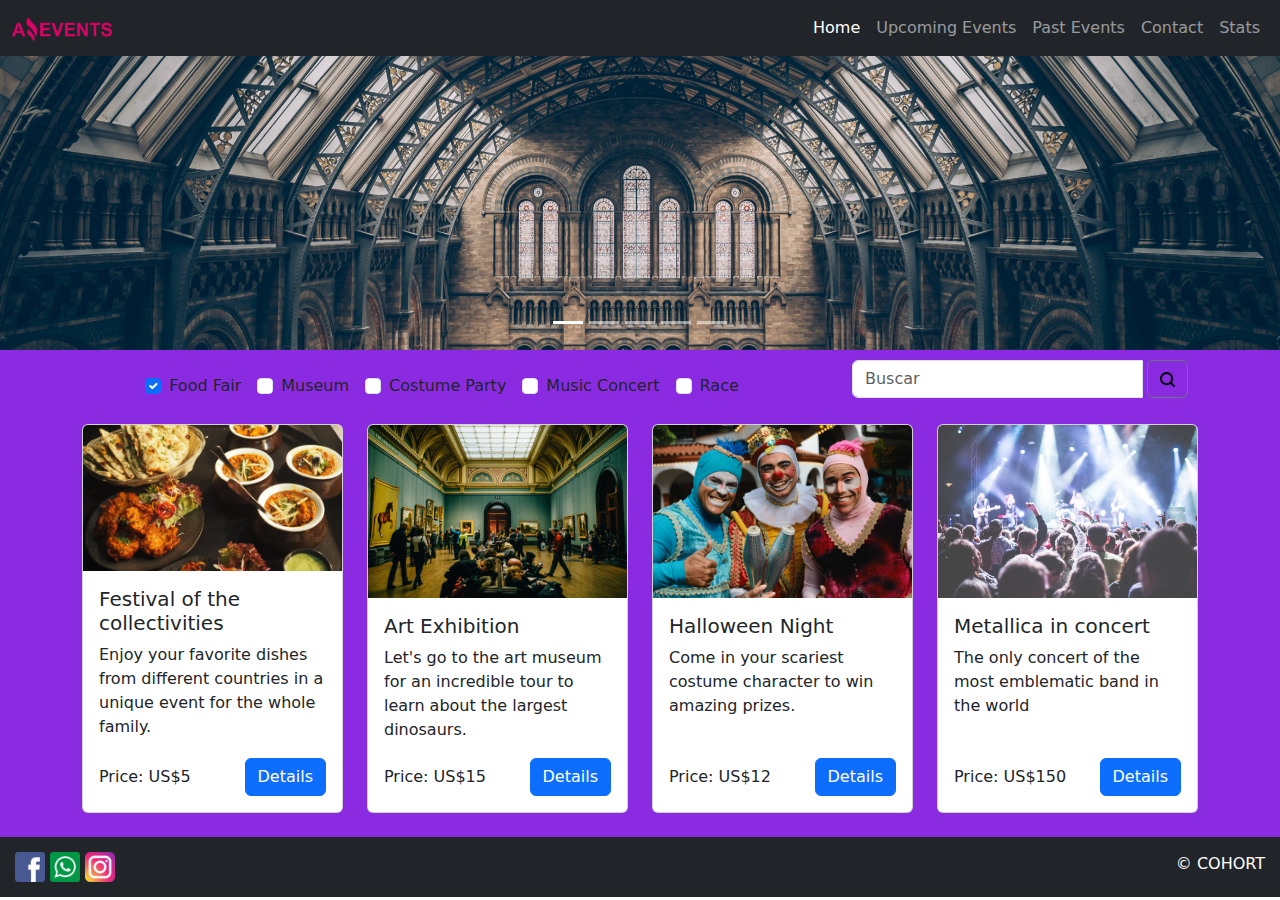
==== Index.html @ 70eadaec "Agregue mi archivo" ====
<!DOCTYPE html>
<html lang="en">

<head>
    <meta charset="UTF-8">
    <meta name="viewport" content="width=device-width, initial-scale=1.0">
    <title>Home</title>
    <link rel="icon" href="./Amazing-Img/favicon.png">
    <link href="https://cdn.jsdelivr.net/npm/bootstrap@5.3.3/dist/css/bootstrap.min.css" rel="stylesheet"
        integrity="sha384-QWTKZyjpPEjISv5WaRU9OFeRpok6YctnYmDr5pNlyT2bRjXh0JMhjY6hW+ALEwIH" crossorigin="anonymous">
    <link rel="stylesheet" href="./style.css">

</head>

<body>

    <header>
        <nav class="navbar navbar-expand-lg navbar-dark bg-dark fixed-top">
            <div class="container-fluid">
                <a class="navbar-brand" href="#"><img id="logo" src="./Amazing-Img/amazing_brand.png" alt="logo"></a>
                <button class="navbar-toggler" type="button" data-bs-toggle="collapse" data-bs-target="#navbarNav"
                    aria-controls="navbarNav" aria-expanded="false" aria-label="Toggle navigation">
                    <span class="navbar-toggler-icon"></span>
                </button>
                <div class="collapse navbar-collapse" id="navbarNav">
                    <ul class="navbar-nav ms-auto">
                        <li class="nav-item">
                            <a class="nav-link active" aria-current="page" href="#">Home</a>
                        </li>
                        <li class="nav-item">
                            <a class="nav-link" href="./UpcomingEvents.html">Upcoming Events</a>
                        </li>
                        <li class="nav-item">
                            <a class="nav-link" href="./PastEvents.html">Past Events</a>
                        </li>
                        <li class="nav-item">
                            <a class="nav-link" href="./Contact.html">Contact</a>
                        </li>
                        <li class="nav-item">
                            <a class="nav-link" href="./Stats.html">Stats</a>
                        </li>
                    </ul>
                </div>
            </div>
        </nav>
    </header>

    <main>

        <div id="carouselExampleSlidesOnly" class="carousel slide" data-bs-ride="carousel">
            <div class="carousel-indicators">
                <button type="button" data-bs-target="#carouselExampleIndicators" data-bs-slide-to="0" class="active"
                    aria-current="true" aria-label="Slide 1"></button>
                <button type="button" data-bs-target="#carouselExampleIndicators" data-bs-slide-to="1"
                    aria-label="Slide 2"></button>
                <button type="button" data-bs-target="#carouselExampleIndicators" data-bs-slide-to="2"
                    aria-label="Slide 3"></button>
                <button type="button" data-bs-target="#carouselExampleIndicators" data-bs-slide-to="3"
                    aria-label="Slide 4"></button>
                <button type="button" data-bs-target="#carouselExampleIndicators" data-bs-slide-to="4"
                    aria-label="Slide 5"></button>
            </div>
            <div class="carousel-inner">
                <div class="carousel-item active">
                    <img id="ban1" src="./Amazing-Img/optional_banner_3.jpg" class="d-block w-100 " alt="...">
                </div>
                <div class="carousel-item">
                    <img id="ban2" src="./Amazing-Img/optional_banner_5.jpg" class="d-block w-100 " alt="...">
                </div>
                <div class="carousel-item">
                    <img id="ban3" src="./Amazing-Img/optional_banner_2.jpg" class="d-block w-100 " alt="...">
                </div>
                <div class="carousel-item">
                    <img id="ban4" src="./Amazing-Img/optional_banner_4.jpg" class="d-block w-100 " alt="...">
                </div>
                <div class="carousel-item">
                    <img id="ban5" src="./Amazing-Img/optional_banner_1.jpg" class="d-block w-100 " alt="...">
                </div>
            </div>
        </div>

        <div class="container">
            <div class="row align-items-center">
                <div class="col-lg-8">
                    <div class="checks d-flex justify-content-center flex-wrap">
                        <div class="form-check form-check-inline">
                            <input class="form-check-input" type="checkbox" value="" id="flexCheckChecked" checked>
                            <label class="form-check-label" for="flexCheckChecked">
                                Food Fair
                            </label>
                        </div>
                        <div class="form-check form-check-inline">
                            <input class="form-check-input" type="checkbox" value="" id="flexCheckDefault">
                            <label class="form-check-label" for="flexCheckDefault">
                                Museum
                            </label>
                        </div>
                        <div class="form-check form-check-inline">
                            <input class="form-check-input" type="checkbox" value="">
                            <label class="form-check-label" for="flexCheckDefault">
                                Costume Party
                            </label>
                        </div>
                        <div class="form-check form-check-inline">
                            <input class="form-check-input" type="checkbox" value="" >
                            <label class="form-check-label" for="flexCheckDefault">
                                Music Concert
                            </label>
                        </div>
                        <div class="form-check form-check-inline">
                            <input class="form-check-input" type="checkbox" value="" >
                            <label class="form-check-label" for="flexCheckDefault">
                                Race
                            </label>
                        </div>
                    </div>
                </div>

                <div class="col-lg-4">
                    <div class="barbusqueda input-group mb-3">
                        <input type="text" class="form-control" placeholder="Buscar" aria-label="Buscar">
                        <div class="input-group-append">
                            <button class="btn btn-outline-secondary" type="button">
                                <img id="imgbusqueda" src="./Amazing-Img/busqueda.png" alt="Buscar" class="img-fluid">
                            </button>
                        </div>
                    </div>
                </div>

            </div>
        </div>






        <div class="container">
            <div class="row justify-content-center">
                <div class="col-lg-3 col-md-6 mb-4">
                    <div class="etiqueta1 card-group h-100">
                        <div class="card">
                            <img src="./Amazing-Img/food_fair.jpg" class="card-img-top" alt="...">
                            <div class="card-body d-flex flex-column">
                                <h5 class="card-title">Festival of the collectivities</h5>
                                <p class="card-text flex-grow-1">Enjoy your favorite dishes from different countries in a unique
                                    event for the whole family.</p>
                                <div class="d-flex justify-content-between align-items-center">
                                    <span>Price: US$5</span>
                                    <a href="./Details.html" class="btn btn-primary">Details</a>
                                </div>
                            </div>
                        </div>
                    </div>
                </div>

                <div class="col-lg-3 col-md-6 mb-4">
                    <div class="etiqueta1 card-group h-100">
                        <div class="card">
                            <img src="./Amazing-Img/outing_to_the_museum.jpg" class="card-img-top" alt="...">
                            <div class="card-body d-flex flex-column">
                                <h5 class="card-title">Art Exhibition</h5>
                                <p class="card-text flex-grow-1">Let's go to the art museum for an incredible tour to learn about
                                    the largest dinosaurs.</p>
                                <div class="d-flex justify-content-between align-items-center">
                                    <span>Price: US$15</span>
                                    <a href="./Details.html" class="btn btn-primary">Details</a>
                                </div>
                            </div>
                        </div>
                    </div>
                </div>

                <div class="col-lg-3 col-md-6 mb-4">
                    <div class="etiqueta1 card-group h-100">
                        <div class="card">
                            <img src="./Amazing-Img/costume_party.jpg" class="card-img-top" alt="...">
                            <div class="card-body d-flex flex-column">
                                <h5 class="card-title">Halloween Night</h5>
                                <p class="card-text flex-grow-1">Come in your scariest costume character to win amazing prizes.</p>
                                <div class="d-flex justify-content-between align-items-center">
                                    <span>Price: US$12</span>
                                    <a href="./Details.html" class="btn btn-primary">Details</a>
                                </div>
                            </div>
                        </div>
                    </div>
                </div>

                <div class="col-lg-3 col-md-6 mb-4">
                    <div class="etiqueta1 card-group h-100">
                        <div class="card">
                            <img src="./Amazing-Img/music_concert.jpg" class="card-img-top" alt="...">
                            <div class="card-body d-flex flex-column">
                                <h5 class="card-title">Metallica in concert</h5>
                                <p class="card-text flex-grow-1">The only concert of the most emblematic band in the world</p>
                                <div class="d-flex justify-content-between align-items-center">
                                    <span>Price: US$150</span>
                                    <a href="./Details.html" class="btn btn-primary">Details</a>
                                </div>
                            </div>
                        </div>
                    </div>
                </div>

            </div>
        </div>





    </main>

    <footer class="bg-dark">
        <div class="foot d-flex align-items-center justify-content-between text-white">
            <div>
                <a href="https://www.facebook.com"><img id="face" src="./Amazing-Img/facebook.png" alt=""></a>
                <a href="https://www.whatsapp.com"><img id="wats" src="./Amazing-Img/whatsapp.png" alt=""></a>
                <a href="https://www.instagram.com"><img id="insta" src="./Amazing-Img/instagram.png" alt=""></a>
            </div>
            <div class="cohort">
                <p class="text-center">&copy; COHORT</p>
            </div>
            
        </div>
    </footer>
    


    <script src="https://cdn.jsdelivr.net/npm/bootstrap@5.3.3/dist/js/bootstrap.bundle.min.js"
        integrity="sha384-YvpcrYf0tY3lHB60NNkmXc5s9fDVZLESaAA55NDzOxhy9GkcIdslK1eN7N6jIeHz"
        crossorigin="anonymous"></script>
</body>

</html>
---- style.css ----
*{
    margin: 0;
    padding: 0;
    box-sizing: border-box;
}


#logo{
    width: 100px;
}


#ban1{
    object-fit: cover;
height: 350px;
}

#ban2{
    object-fit: cover;
    height: 350px;
}

#ban3{
    object-fit: cover;
    height: 350px;
}

#ban4{
    object-fit: cover;
    height: 350px;
}

#ban5{
    object-fit: cover;
    height: 350px; 
}

.barbusqueda{
    padding: 10px;
    gap: 5px;
}

#imgbusqueda{
    height: 15px;
}




main{
    background-color: blueviolet;
    
}

#face{
    height: 30px;
}

#wats{
    height: 30px;
}

#insta{
    height: 30px;
}

.cohort{
    height: 30px;
}

.foot{
    height: 60px;
    margin: 0 15px 0 15px;
}


.formcontact{
    
    width: 550px;
    margin: 10px;
}


#details1{
    object-fit: cover;
}

.target{
    width: 80vw;
}

.details{
    height: 90vh;
    padding: 50px 0 100px 0;
}
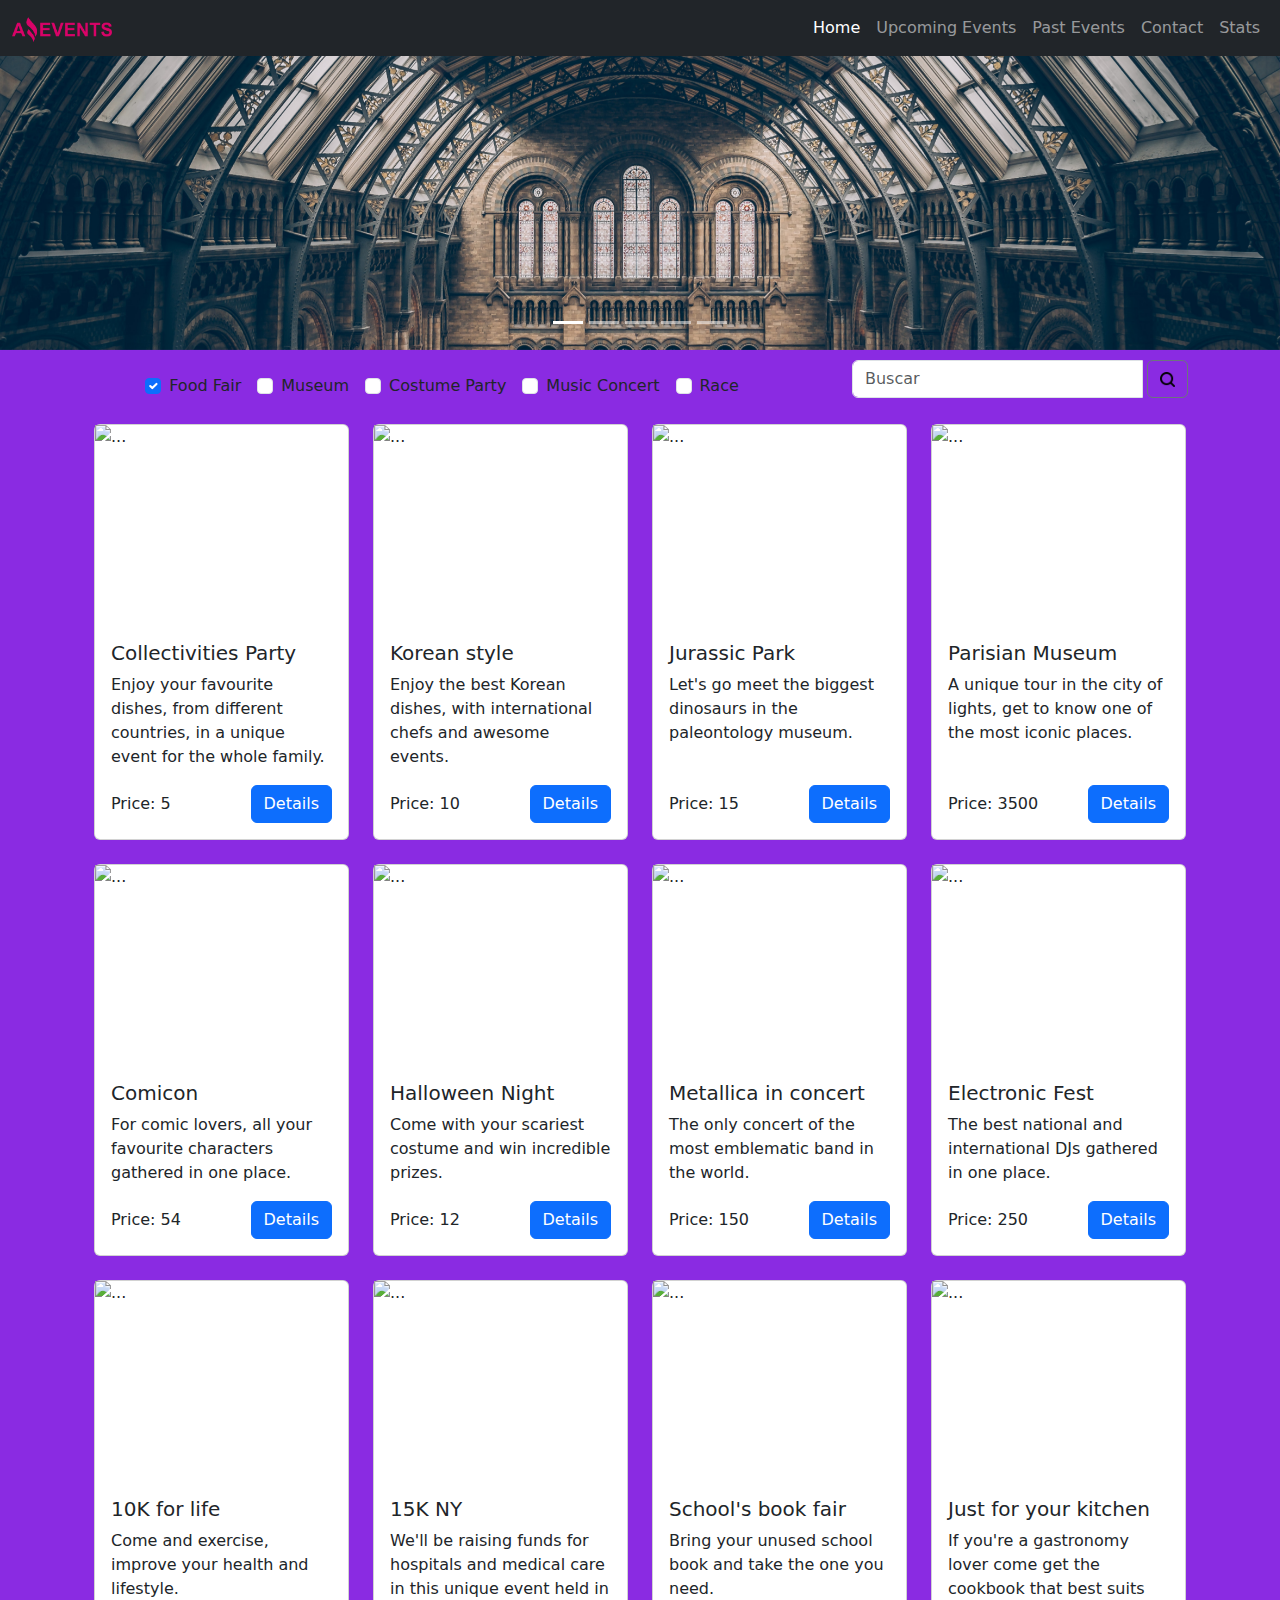
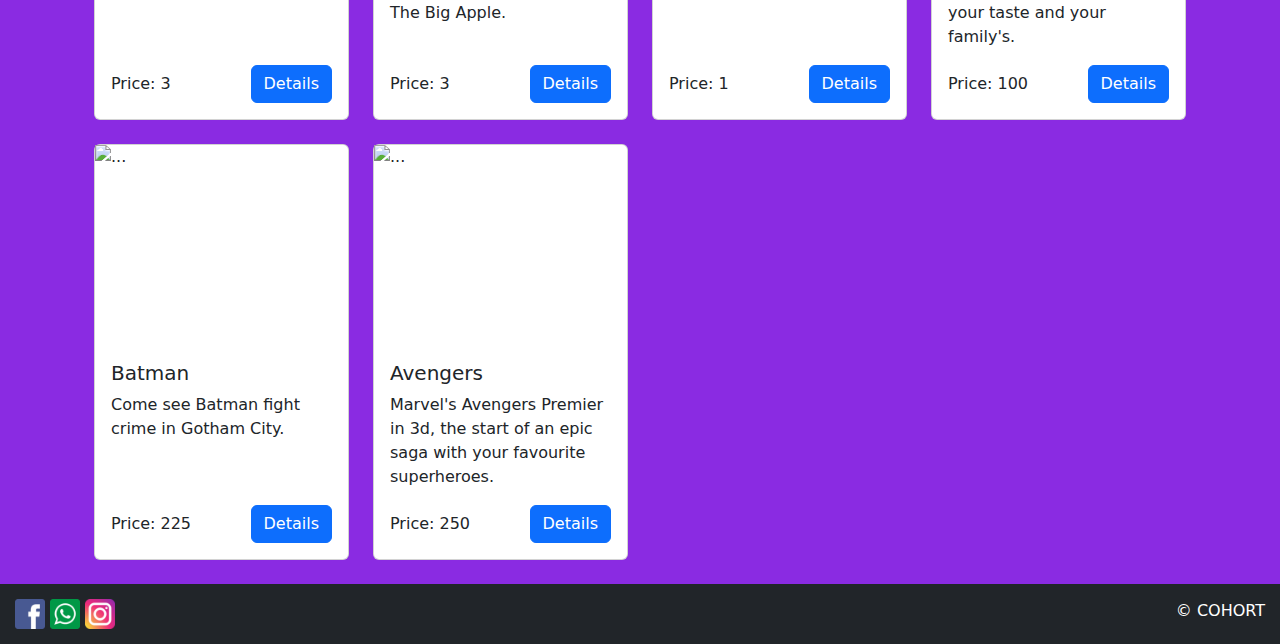
==== commit c72aa0ca: "Sprint2" ====
--- a/Index.html
+++ b/Index.html
@@ -102,13 +102,13 @@
                             </label>
                         </div>
                         <div class="form-check form-check-inline">
-                            <input class="form-check-input" type="checkbox" value="" >
+                            <input class="form-check-input" type="checkbox" value="">
                             <label class="form-check-label" for="flexCheckDefault">
                                 Music Concert
                             </label>
                         </div>
                         <div class="form-check form-check-inline">
-                            <input class="form-check-input" type="checkbox" value="" >
+                            <input class="form-check-input" type="checkbox" value="">
                             <label class="form-check-label" for="flexCheckDefault">
                                 Race
                             </label>
@@ -137,71 +137,13 @@
 
         <div class="container">
             <div class="row justify-content-center">
-                <div class="col-lg-3 col-md-6 mb-4">
-                    <div class="etiqueta1 card-group h-100">
-                        <div class="card">
-                            <img src="./Amazing-Img/food_fair.jpg" class="card-img-top" alt="...">
-                            <div class="card-body d-flex flex-column">
-                                <h5 class="card-title">Festival of the collectivities</h5>
-                                <p class="card-text flex-grow-1">Enjoy your favorite dishes from different countries in a unique
-                                    event for the whole family.</p>
-                                <div class="d-flex justify-content-between align-items-center">
-                                    <span>Price: US$5</span>
-                                    <a href="./Details.html" class="btn btn-primary">Details</a>
-                                </div>
-                            </div>
-                        </div>
-                    </div>
+
+
+                <div id="card1" class="row">
+                    
                 </div>
 
-                <div class="col-lg-3 col-md-6 mb-4">
-                    <div class="etiqueta1 card-group h-100">
-                        <div class="card">
-                            <img src="./Amazing-Img/outing_to_the_museum.jpg" class="card-img-top" alt="...">
-                            <div class="card-body d-flex flex-column">
-                                <h5 class="card-title">Art Exhibition</h5>
-                                <p class="card-text flex-grow-1">Let's go to the art museum for an incredible tour to learn about
-                                    the largest dinosaurs.</p>
-                                <div class="d-flex justify-content-between align-items-center">
-                                    <span>Price: US$15</span>
-                                    <a href="./Details.html" class="btn btn-primary">Details</a>
-                                </div>
-                            </div>
-                        </div>
-                    </div>
-                </div>
-
-                <div class="col-lg-3 col-md-6 mb-4">
-                    <div class="etiqueta1 card-group h-100">
-                        <div class="card">
-                            <img src="./Amazing-Img/costume_party.jpg" class="card-img-top" alt="...">
-                            <div class="card-body d-flex flex-column">
-                                <h5 class="card-title">Halloween Night</h5>
-                                <p class="card-text flex-grow-1">Come in your scariest costume character to win amazing prizes.</p>
-                                <div class="d-flex justify-content-between align-items-center">
-                                    <span>Price: US$12</span>
-                                    <a href="./Details.html" class="btn btn-primary">Details</a>
-                                </div>
-                            </div>
-                        </div>
-                    </div>
-                </div>
-
-                <div class="col-lg-3 col-md-6 mb-4">
-                    <div class="etiqueta1 card-group h-100">
-                        <div class="card">
-                            <img src="./Amazing-Img/music_concert.jpg" class="card-img-top" alt="...">
-                            <div class="card-body d-flex flex-column">
-                                <h5 class="card-title">Metallica in concert</h5>
-                                <p class="card-text flex-grow-1">The only concert of the most emblematic band in the world</p>
-                                <div class="d-flex justify-content-between align-items-center">
-                                    <span>Price: US$150</span>
-                                    <a href="./Details.html" class="btn btn-primary">Details</a>
-                                </div>
-                            </div>
-                        </div>
-                    </div>
-                </div>
+               
 
             </div>
         </div>
@@ -222,11 +164,11 @@
             <div class="cohort">
                 <p class="text-center">&copy; COHORT</p>
             </div>
-            
+
         </div>
     </footer>
-    
 
+    <script src="./main.js"></script>
 
     <script src="https://cdn.jsdelivr.net/npm/bootstrap@5.3.3/dist/js/bootstrap.bundle.min.js"
         integrity="sha384-YvpcrYf0tY3lHB60NNkmXc5s9fDVZLESaAA55NDzOxhy9GkcIdslK1eN7N6jIeHz"
--- a/style.css
+++ b/style.css
@@ -94,4 +94,7 @@
     padding: 50px 0 100px 0;
 }
 
-
+.targetImg{
+    object-fit: cover;
+    height: 200px;
+}